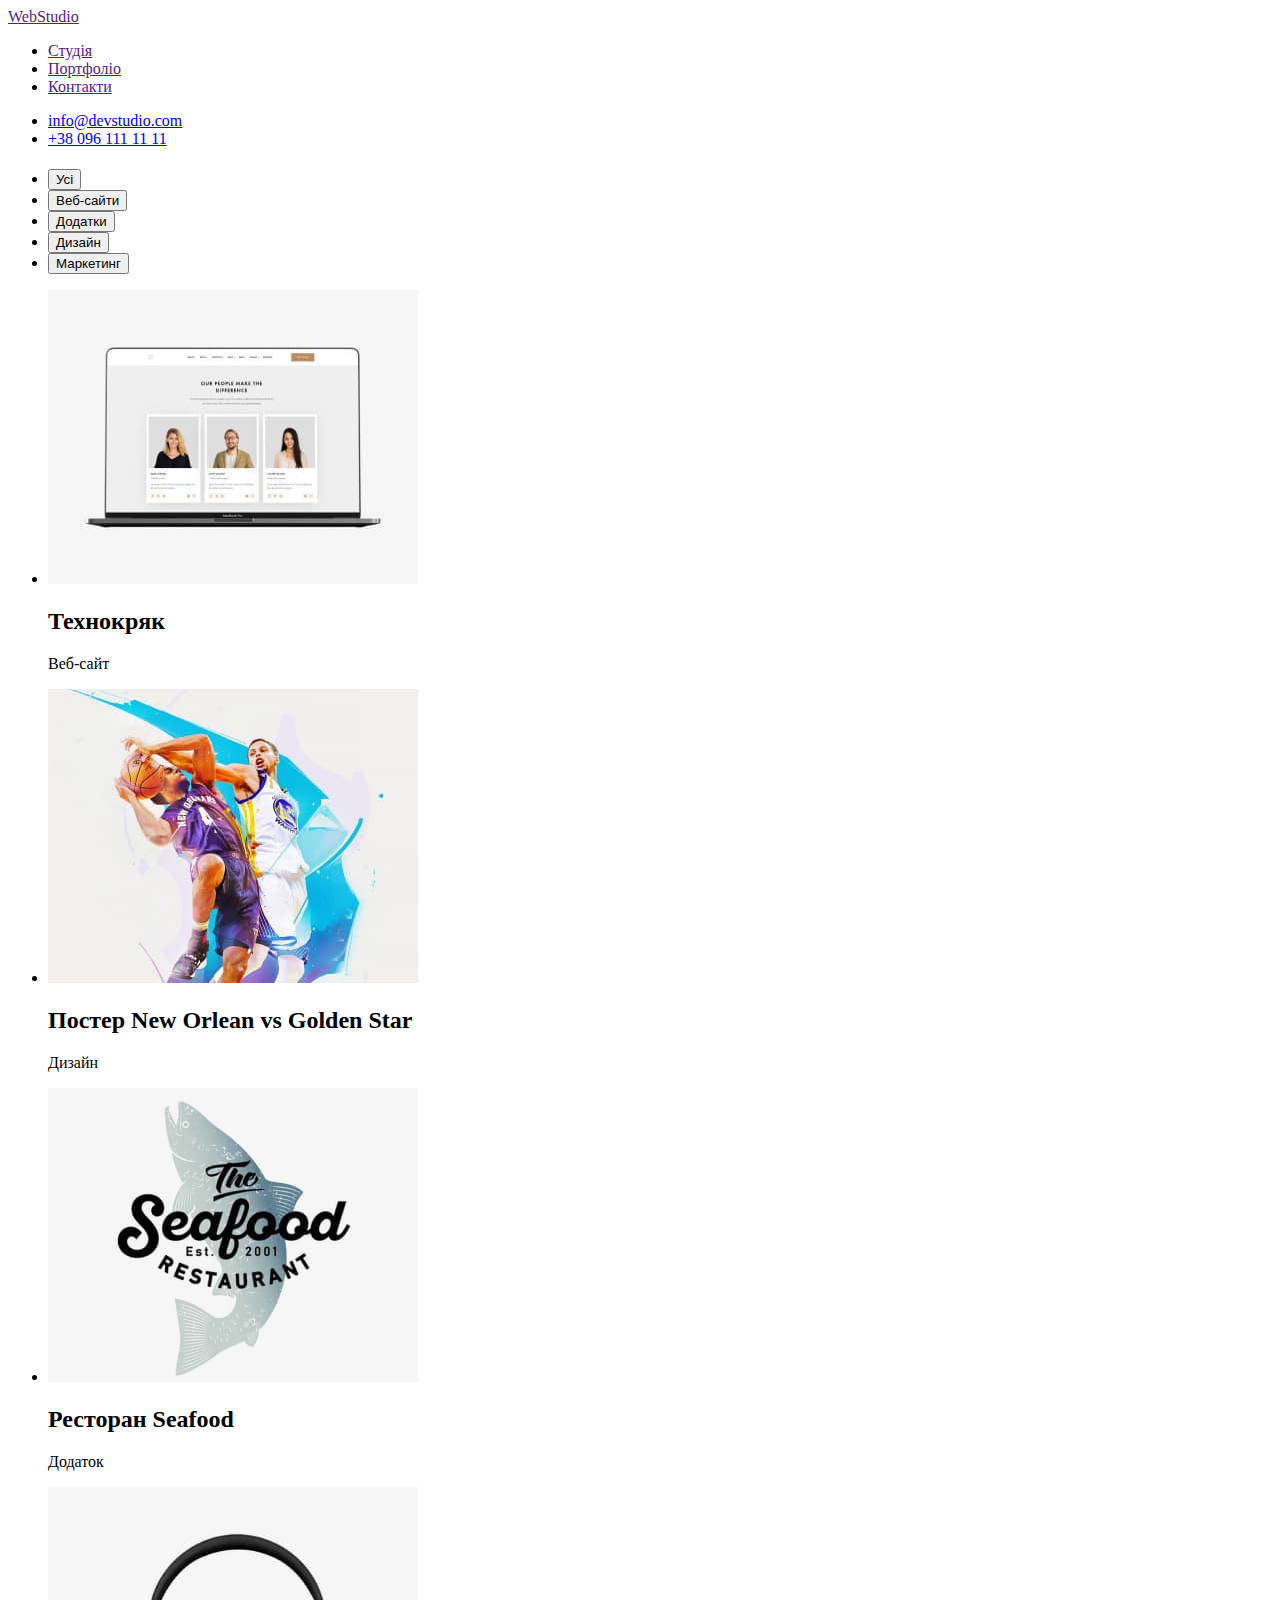
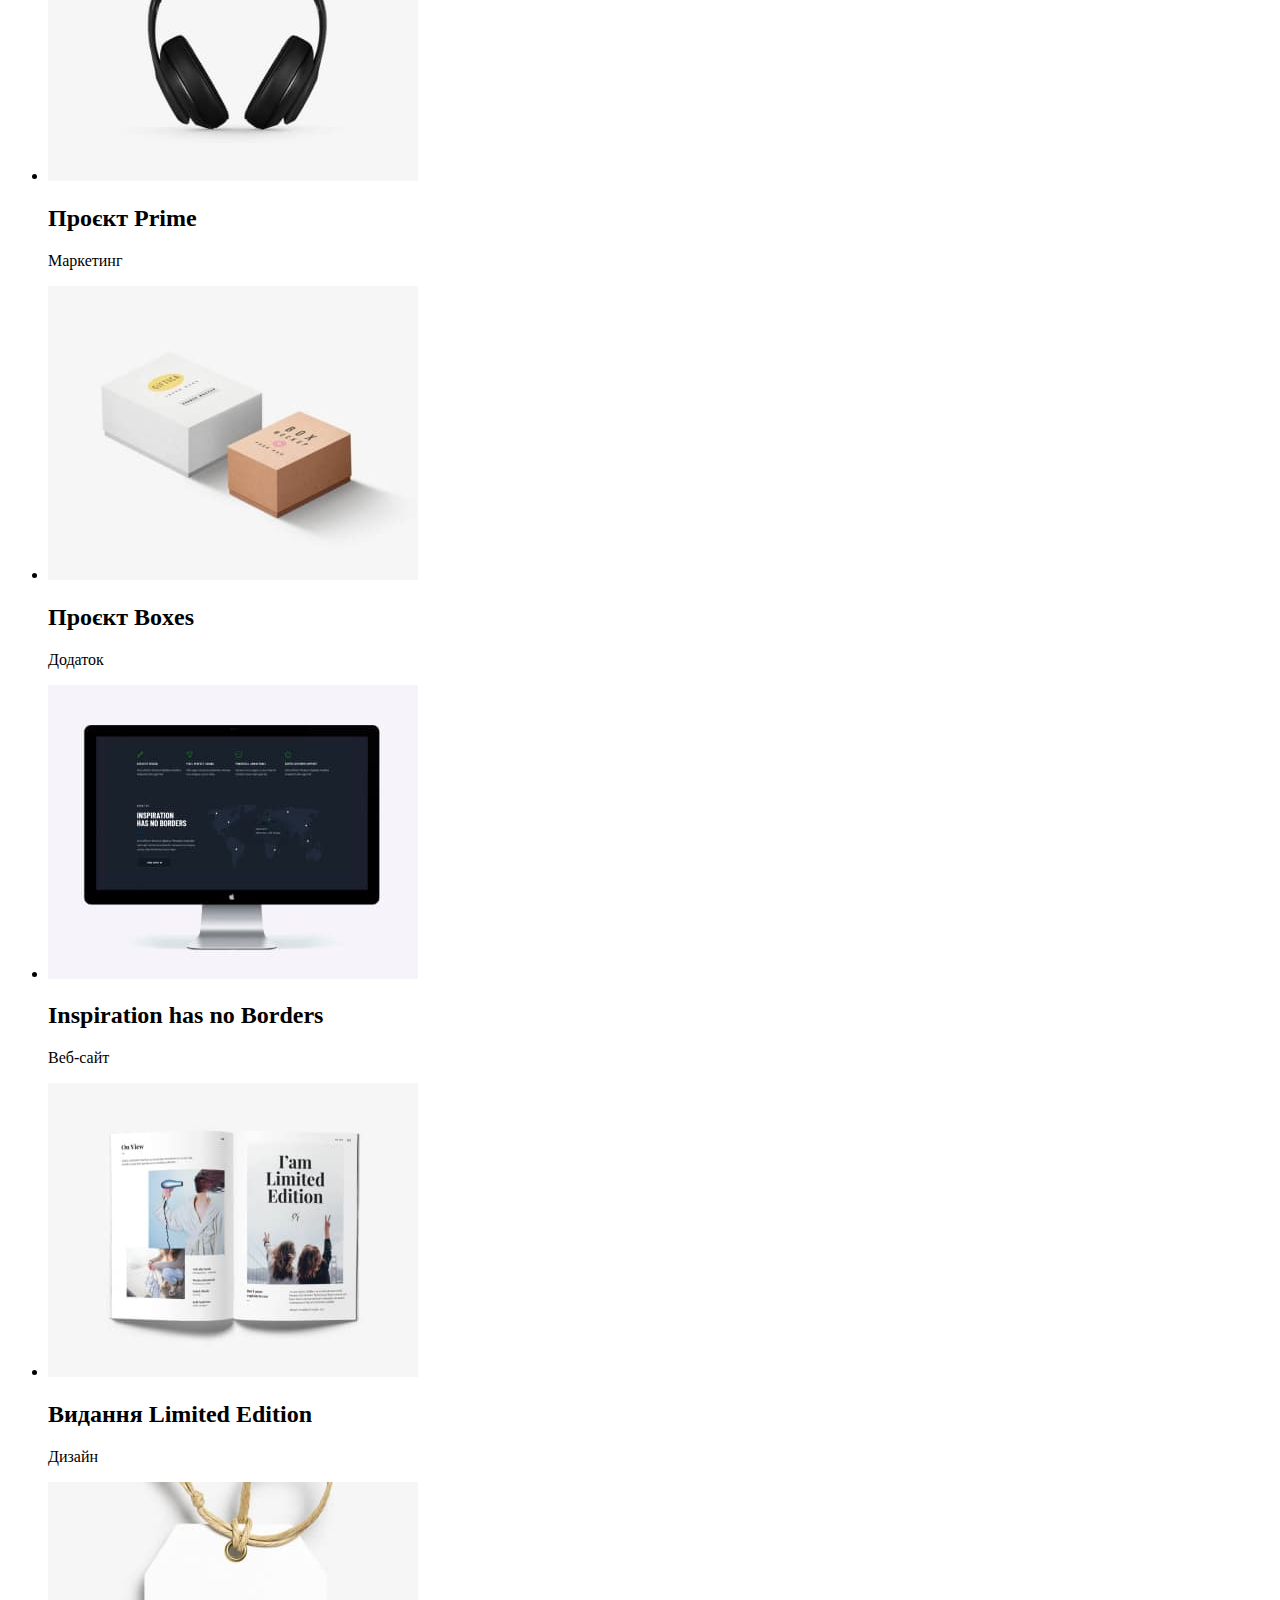
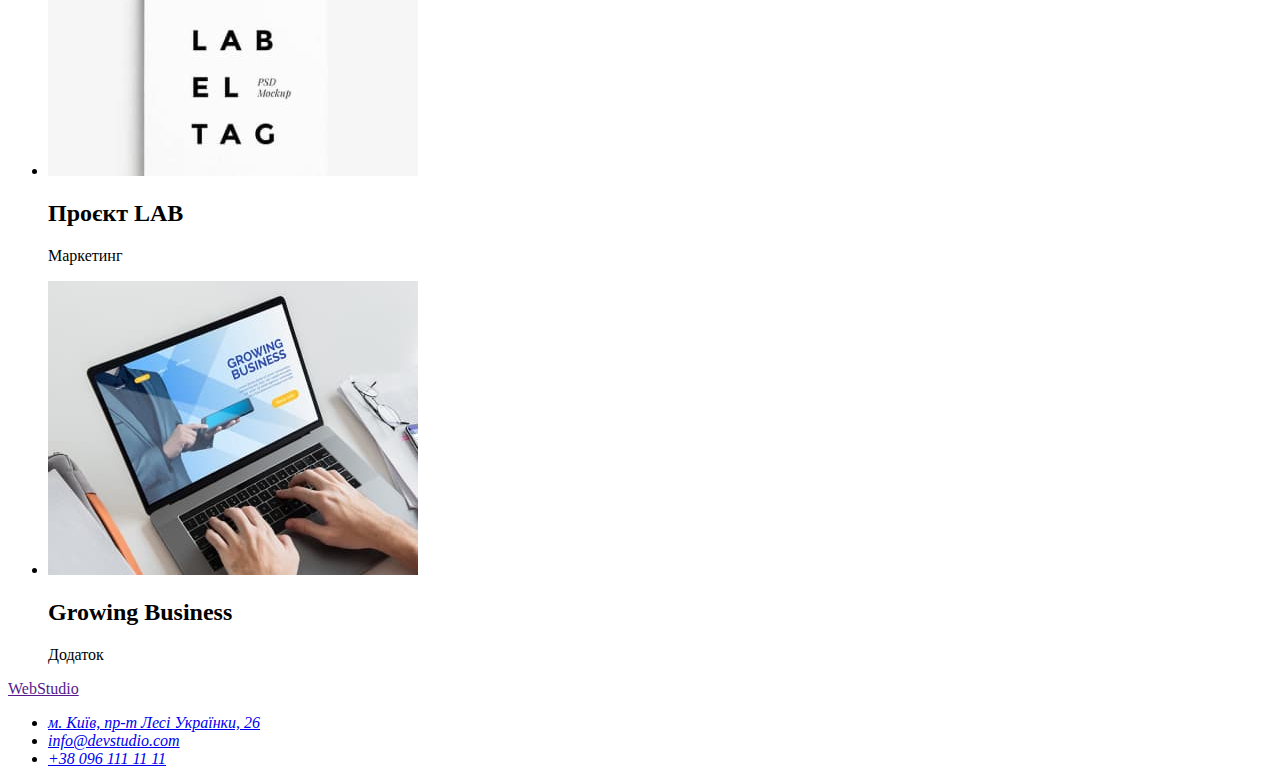
==== portfolio.html @ dbb1499a "Створює файли html, css та jpg" ====
<!DOCTYPE html>
<html lang="uk">
  <head>
    <meta charset="UTF-8" />
    <meta http-equiv="X-UA-Compatible" content="IE=edge" />
    <meta name="viewport" content="width=device-width, initial-scale=1.0" />
    <title>Портфоліо</title>
  </head>
  <body>
    <header>
      <a href="">WebStudio</a>
      <nav>
        <ul>
          <li><a href="">Студія</a></li>
          <li><a href="">Портфоліо</a></li>
          <li><a href="">Контакти</a></li>
        </ul>
      </nav>
      <ul>
        <li><a href="mailto:info@devstudio.com">info@devstudio.com</a></li>
        <li><a href="tel:+38096111111">+38 096 111 11 11</a></li>
      </ul>
    </header>
    <main>
      <section>
        <h1></h1>
        <ul>
          <li><button type="button">Усі</button></li>
          <li><button type="button">Веб-сайти</button></li>
          <li><button type="button">Додатки</button></li>
          <li><button type="button">Дизайн</button></li>
          <li><button type="button">Маркетинг</button></li>
        </ul>
        <ul>
          <li>
            <a
              ><img src="./images/img-8.jpg" alt="Екран ноутбука" width="370" height="294" />
              <h2>Технокряк</h2>
              <p>Веб-сайт</p></a
            >
          </li>
          <li>
            <a
              ><img src="./images/img-9.jpg" alt="Баскетболісти" width="370" height="294" />
              <h2>Постер <span lang="en">New Orlean vs Golden Star</span></h2>
              <p>Дизайн</p></a
            >
          </li>
          <li>
            <a
              ><img
                src="./images/img-10.jpg"
                alt="Логотип ресторану Сіфуд"
                width="370"
                height="294"
              />
              <h2>Ресторан <span lang="en">Seafood</span></h2>
              <p>Додаток</p></a
            >
          </li>
          <li>
            <a
              ><img src="./images/img-11.jpg" alt="Навушники" width="370" height="294" />
              <h2>Проєкт <span lang="en">Prime</span></h2>
              <p>Маркетинг</p></a
            >
          </li>
          <li>
            <a
              ><img src="./images/img-12.jpg" alt="Коробочки" width="370" height="294" />
              <h2>Проєкт <span lang="en">Boxes</span></h2>
              <p>Додаток</p></a
            >
          </li>
          <li>
            <a
              ><img src="./images/img-13.jpg" alt="Монітор" width="370" height="294" />
              <h2 lang="en">Inspiration has no Borders</h2>
              <p>Веб-сайт</p></a
            >
          </li>
          <li>
            <a
              ><img src="./images/img-14.jpg" alt="Журнал" width="370" height="294" />
              <h2>Видання <span lang="en">Limited Edition</span></h2>
              <p>Дизайн</p></a
            >
          </li>
          <li>
            <a
              ><img src="./images/img-15.jpg" alt="Ярлик" width="370" height="294" />
              <h2>Проєкт <span lang="en">LAB</span></h2>
              <p>Маркетинг</p></a
            >
          </li>
          <li>
            <a
              ><img src="./images/img-16.jpg" alt="Ноутбук" width="370" height="294" />
              <h2 lang="en">Growing Business</h2>
              <p>Додаток</p></a
            >
          </li>
        </ul>
      </section>
    </main>
    <footer>
      <a href="">WebStudio</a>
      <address>
        <ul>
          <li>
            <a
              href="https://goo.gl/maps/R8dx9tAfrHtU4k7H6"
              target="_blank"
              rel="noopener nofollow noreferrer"
              >м. Київ, пр-т Лесі Українки, 26</a
            >
          </li>
          <li><a href="info@devstudio.com">info@devstudio.com</a></li>
          <li><a href="+380961111111">+38 096 111 11 11</a></li>
        </ul>
      </address>
    </footer>
  </body>
</html>
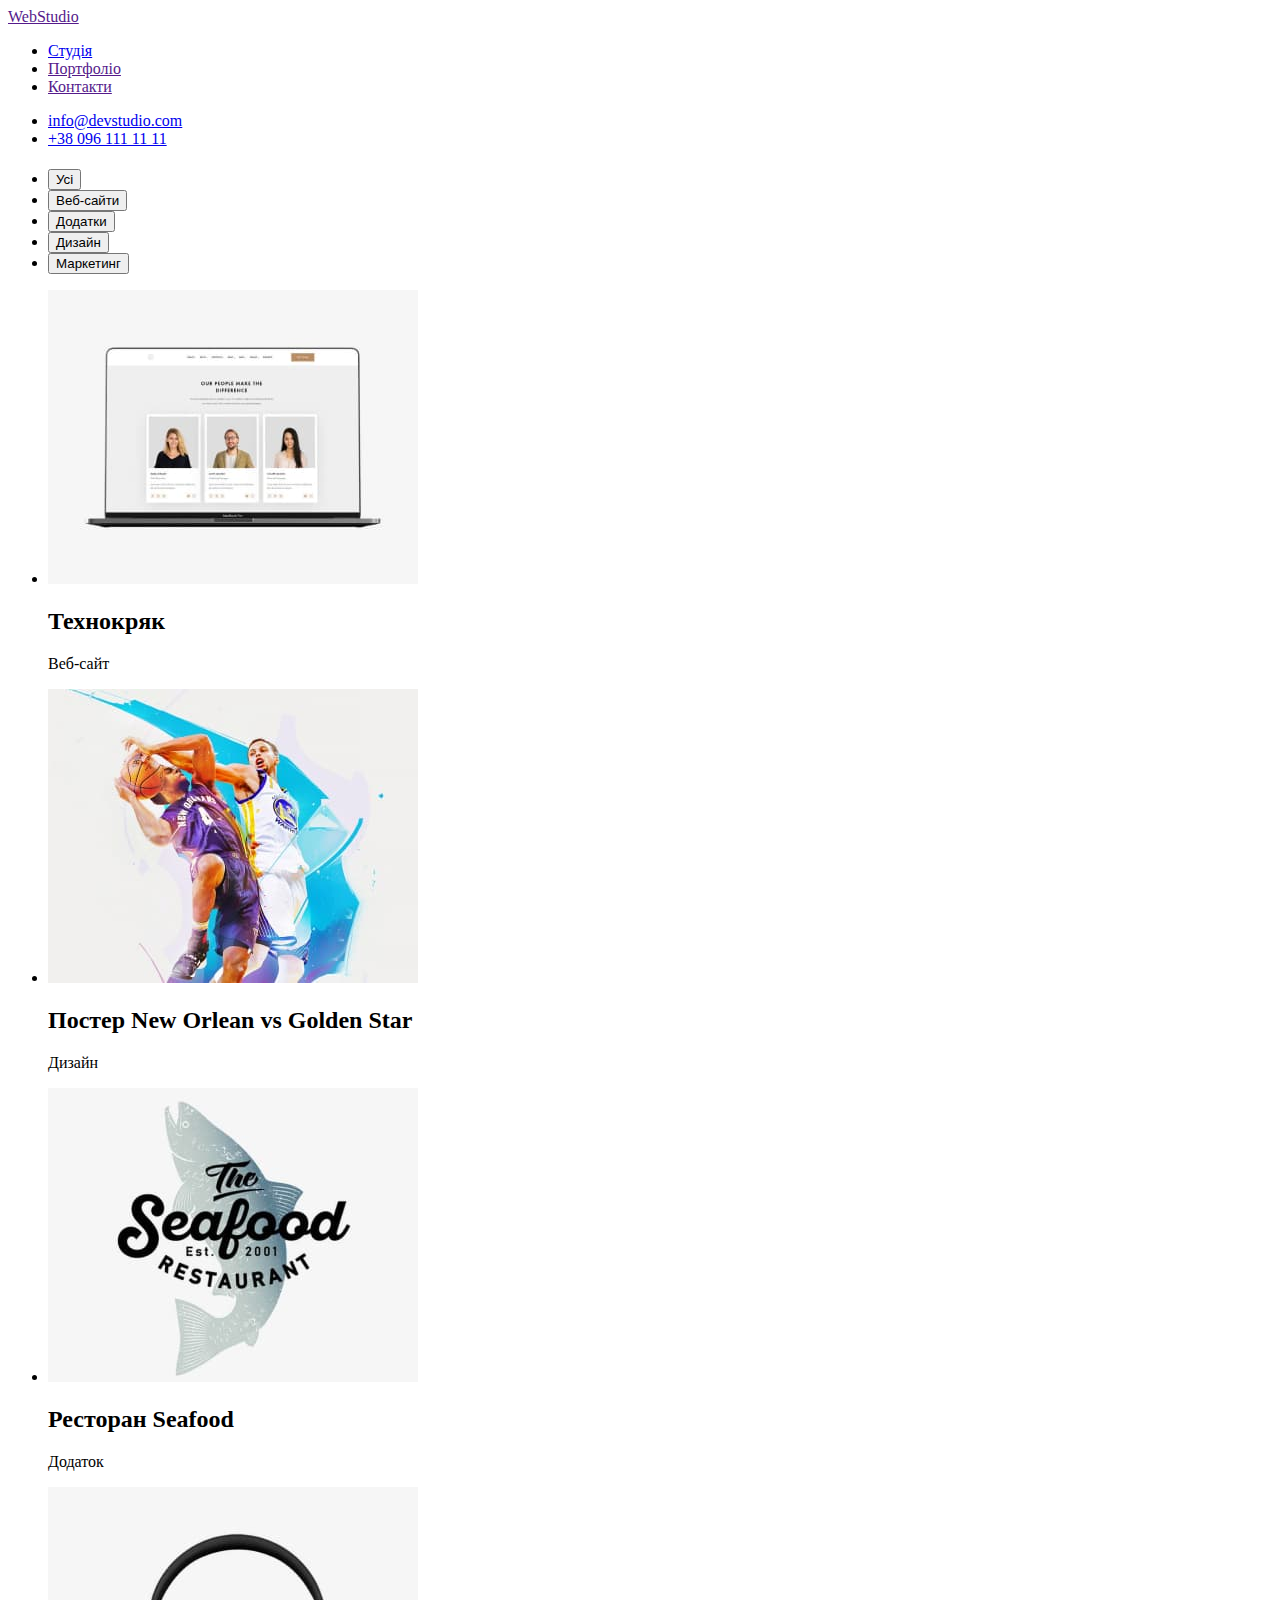
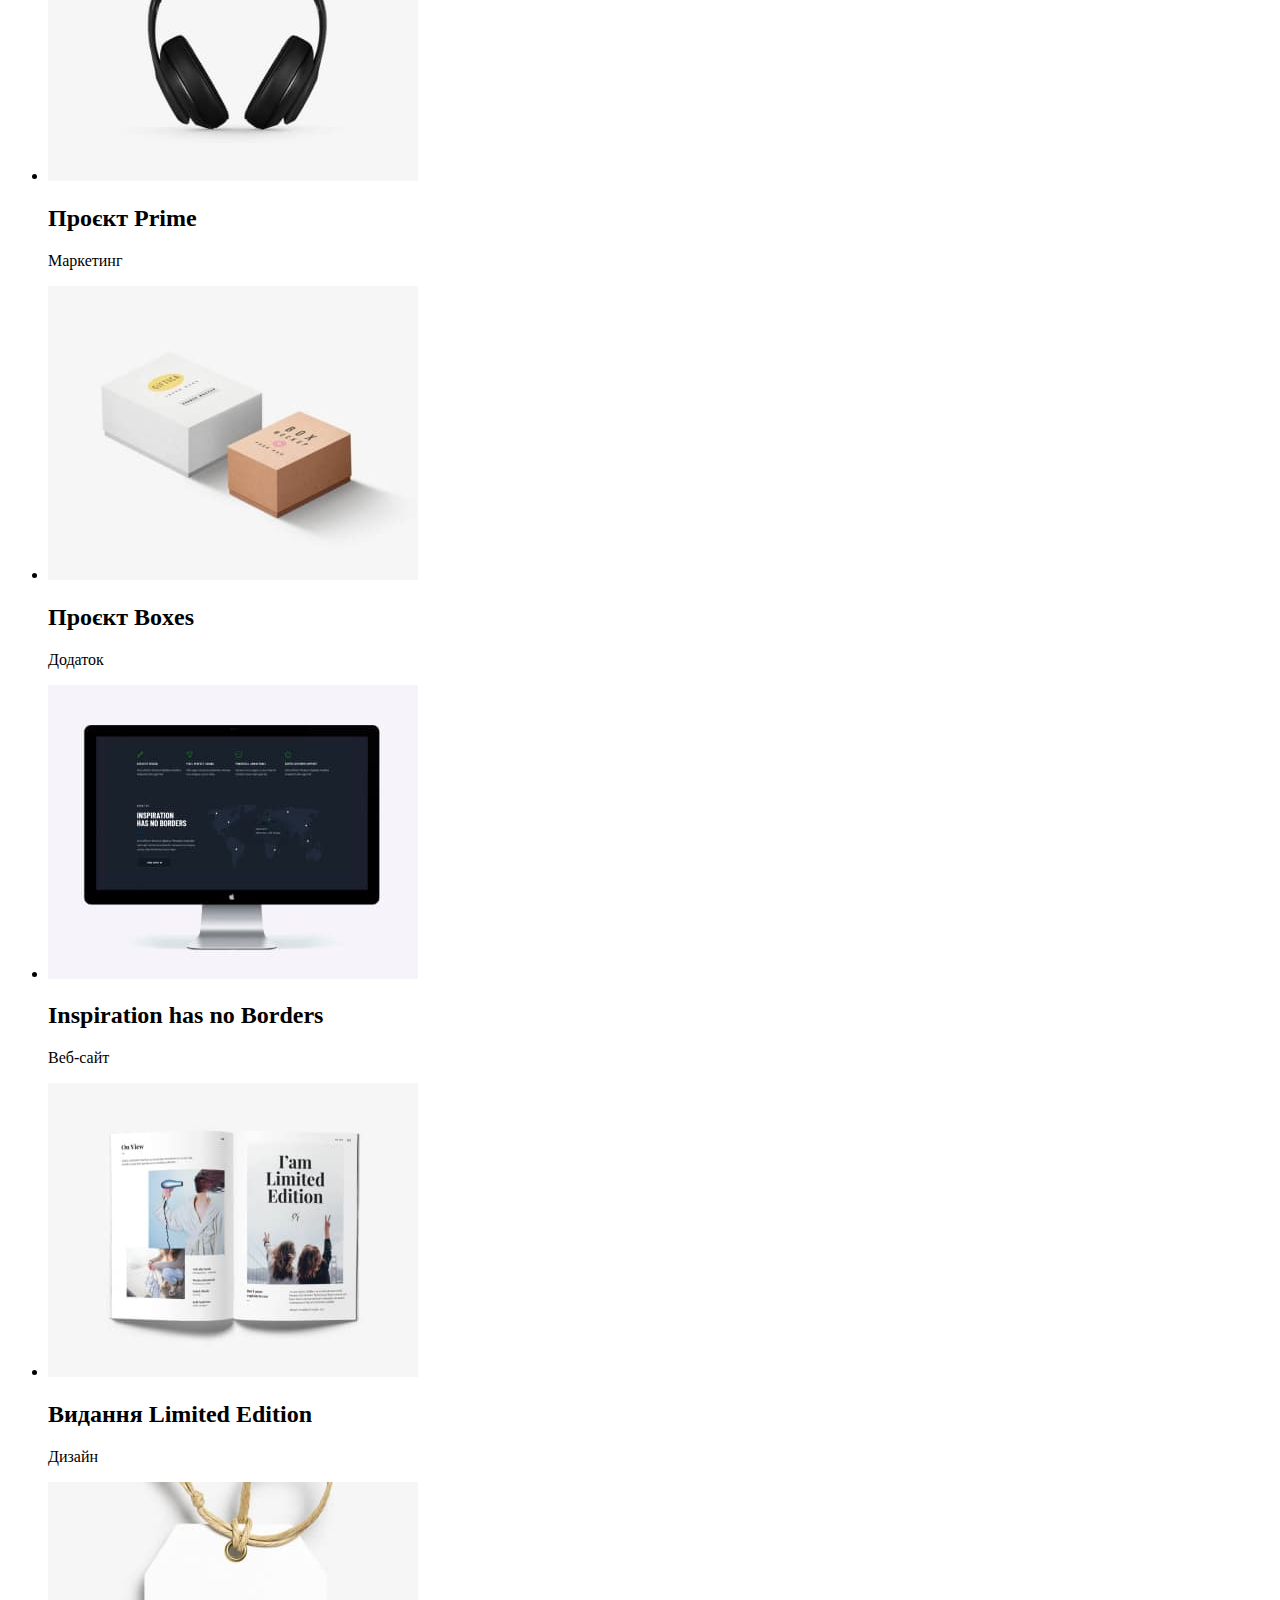
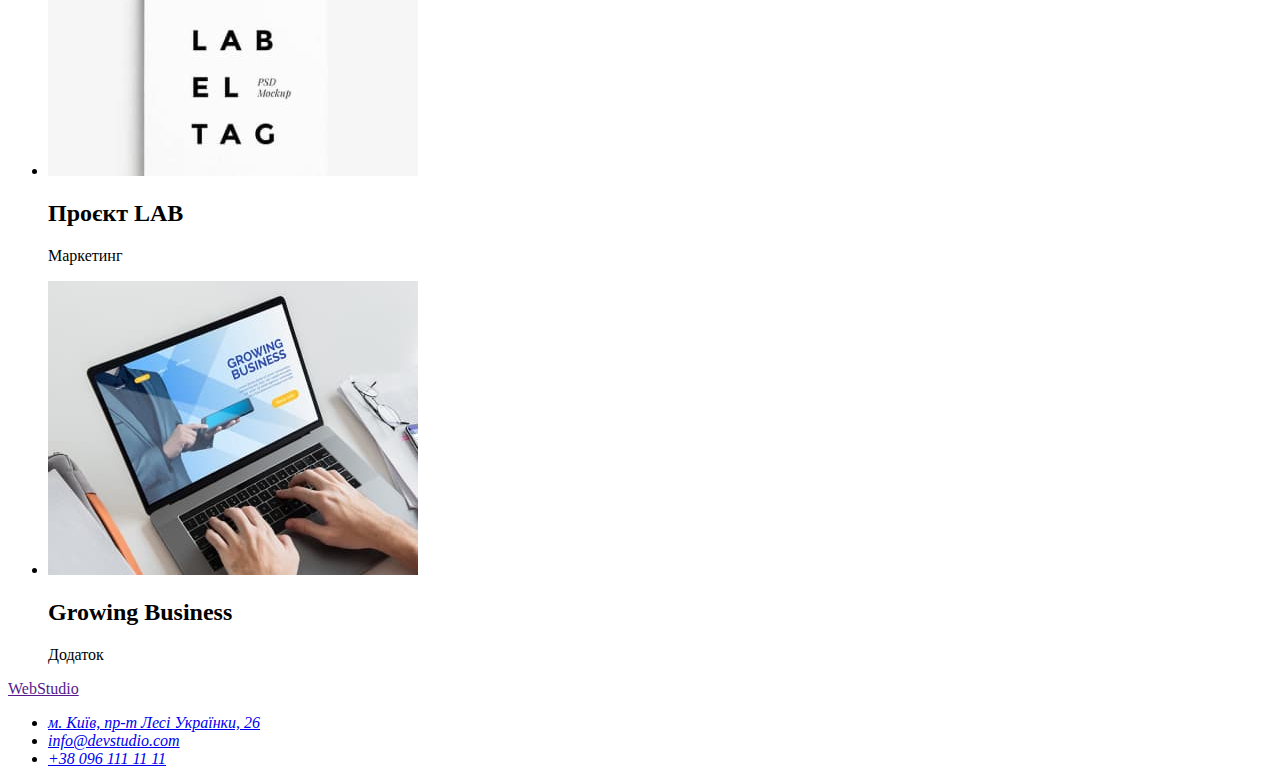
==== commit 84c58a67: "Допрацьовує файли html" ====
--- a/portfolio.html
+++ b/portfolio.html
@@ -5,13 +5,20 @@
     <meta http-equiv="X-UA-Compatible" content="IE=edge" />
     <meta name="viewport" content="width=device-width, initial-scale=1.0" />
     <title>Портфоліо</title>
+    <link rel="preconnect" href="https://fonts.googleapis.com" />
+    <link rel="preconnect" href="https://fonts.gstatic.com" crossorigin />
+    <link
+      href="https://fonts.googleapis.com/css2?family=Raleway:wght@700&family=Roboto:wght@400;500;700&display=swap"
+      rel="stylesheet"
+    />
+    <link rel="stylesheet" href="./css/styles.css" />
   </head>
   <body>
     <header>
       <a href="">WebStudio</a>
       <nav>
         <ul>
-          <li><a href="">Студія</a></li>
+          <li><a href="./index.html">Студія</a></li>
           <li><a href="">Портфоліо</a></li>
           <li><a href="">Контакти</a></li>
         </ul>
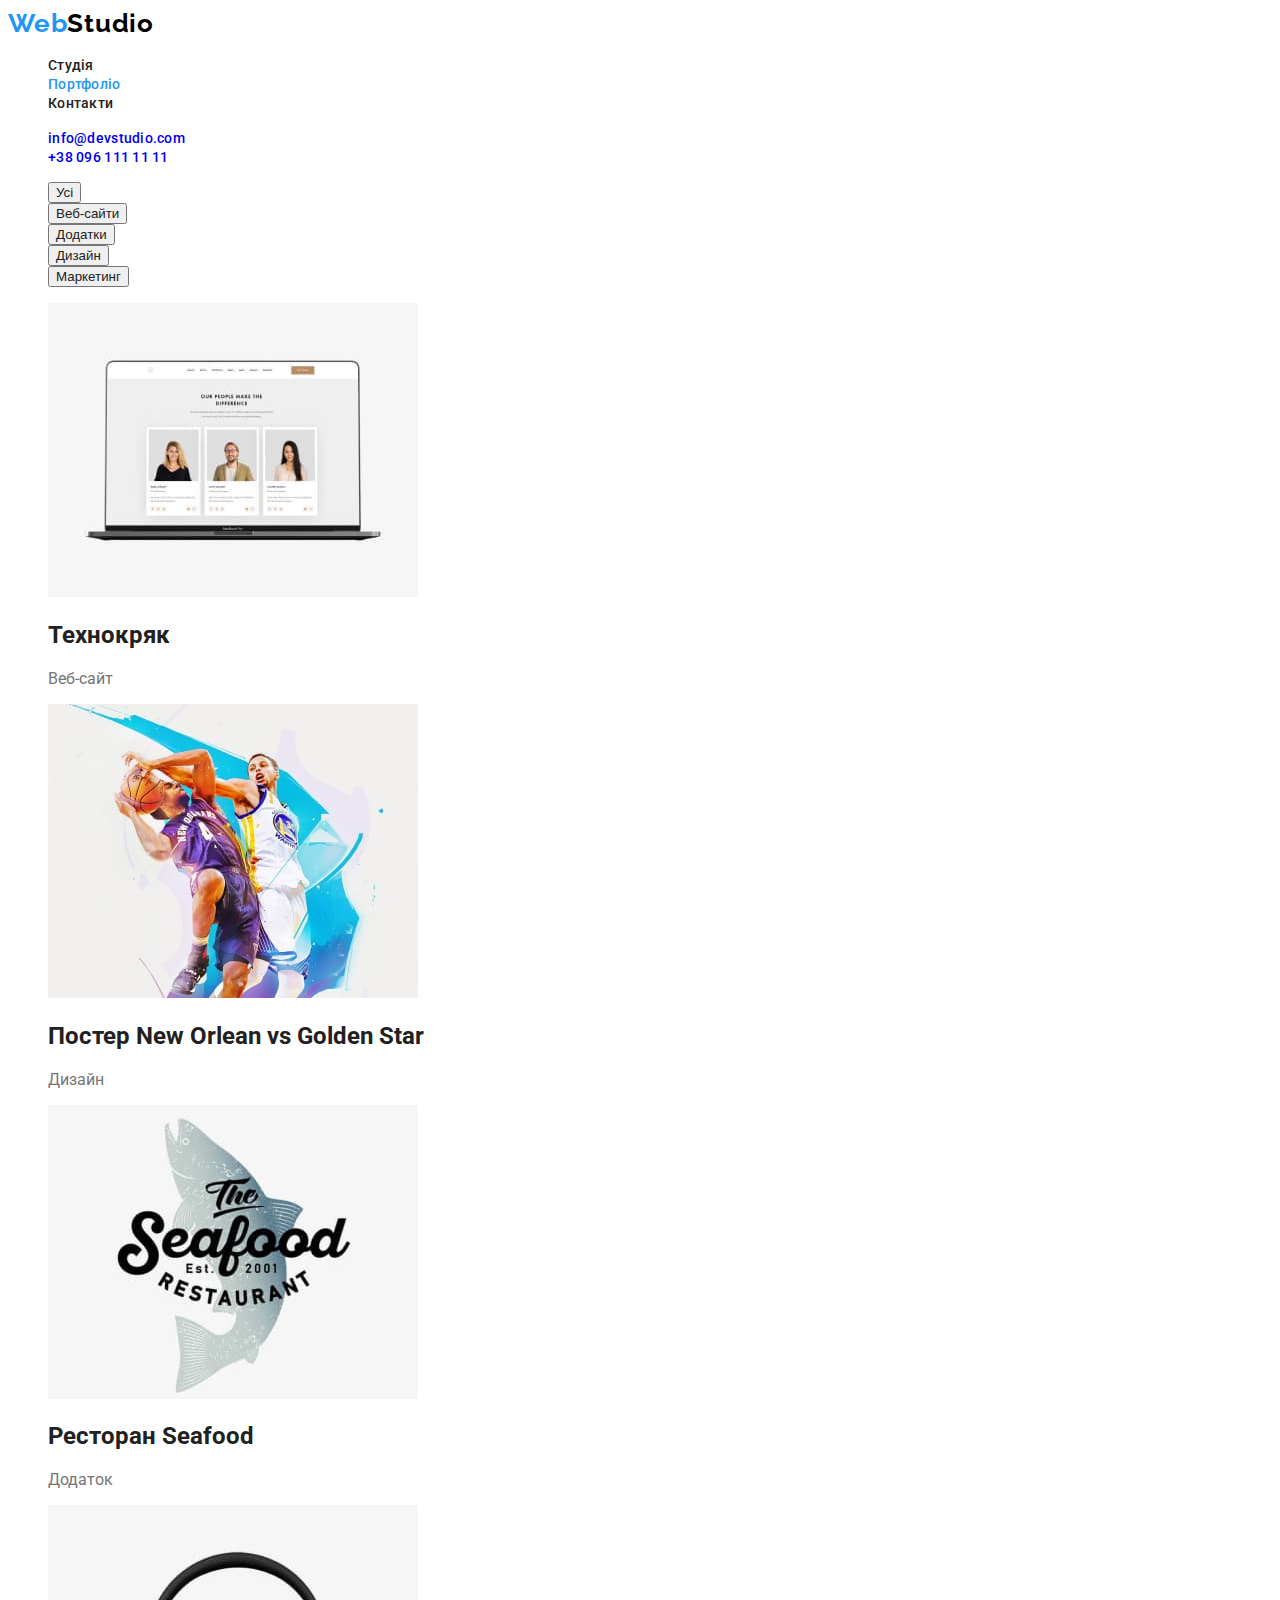
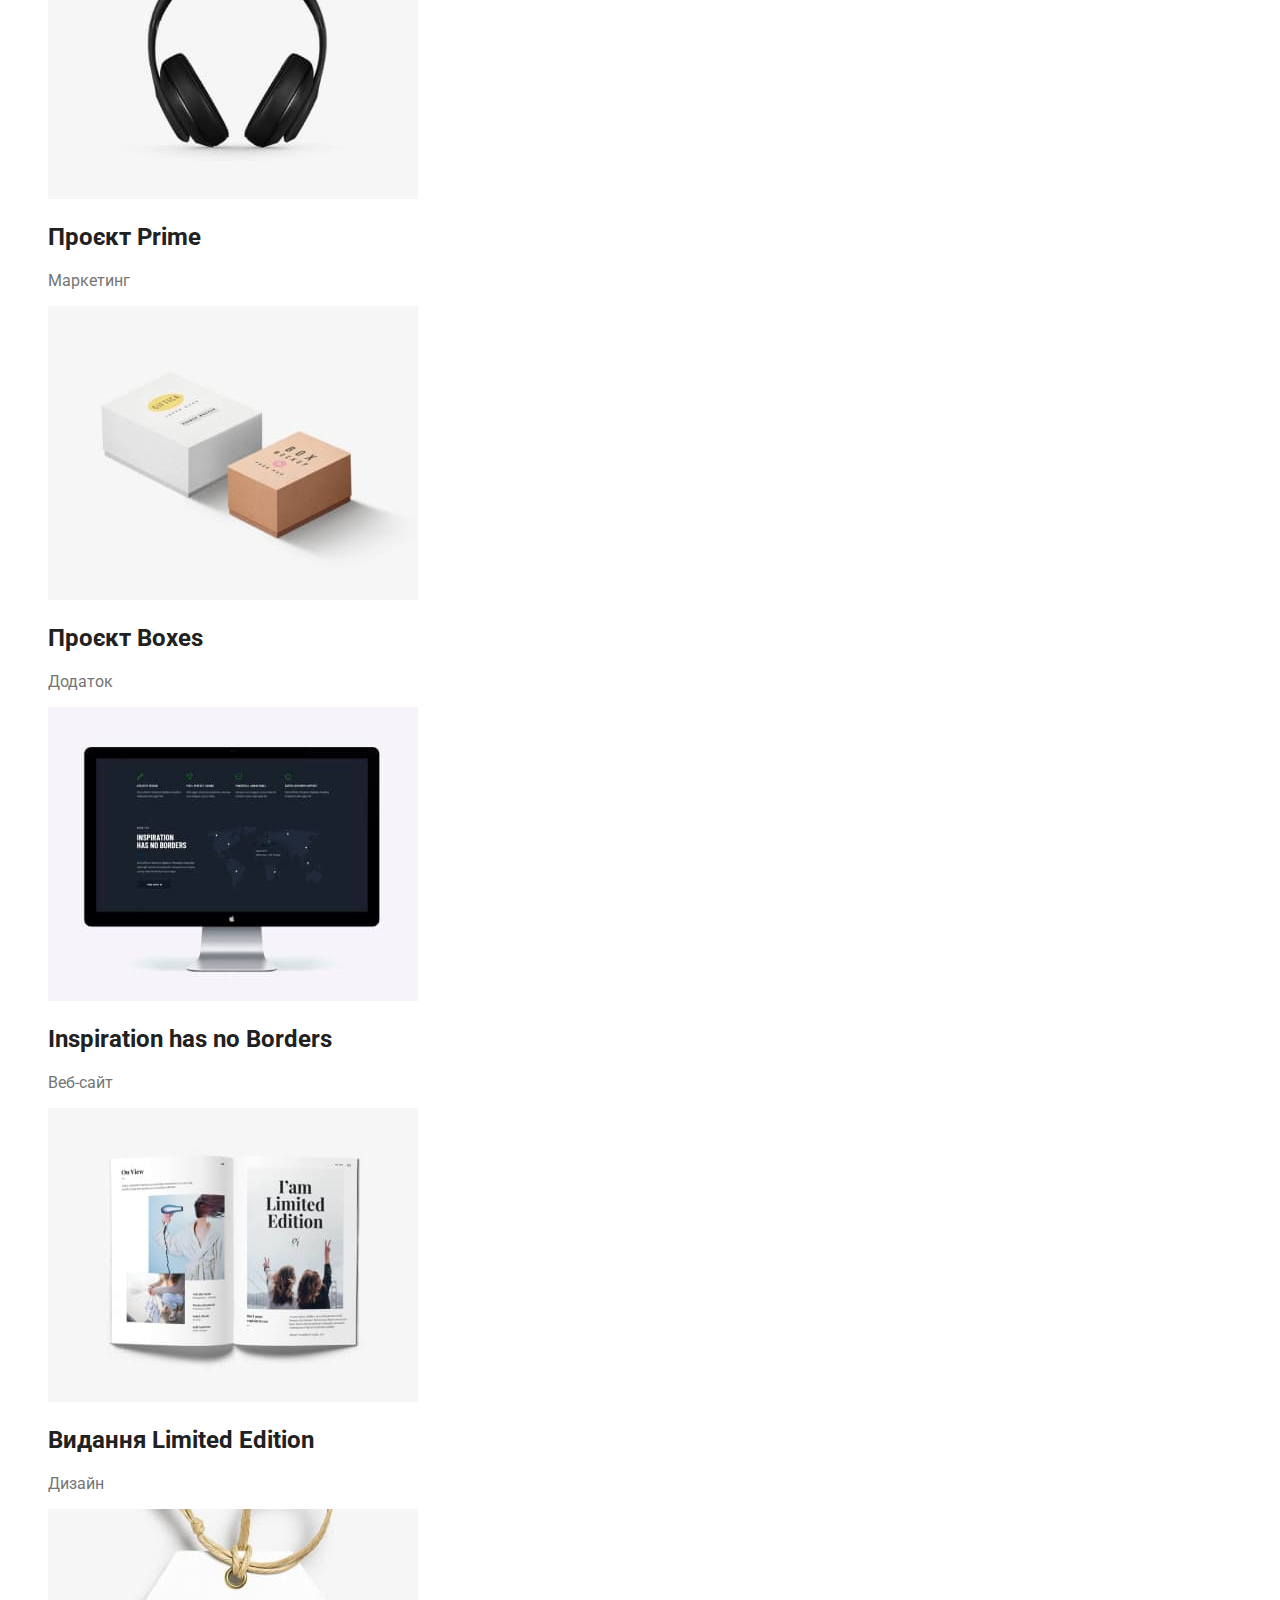
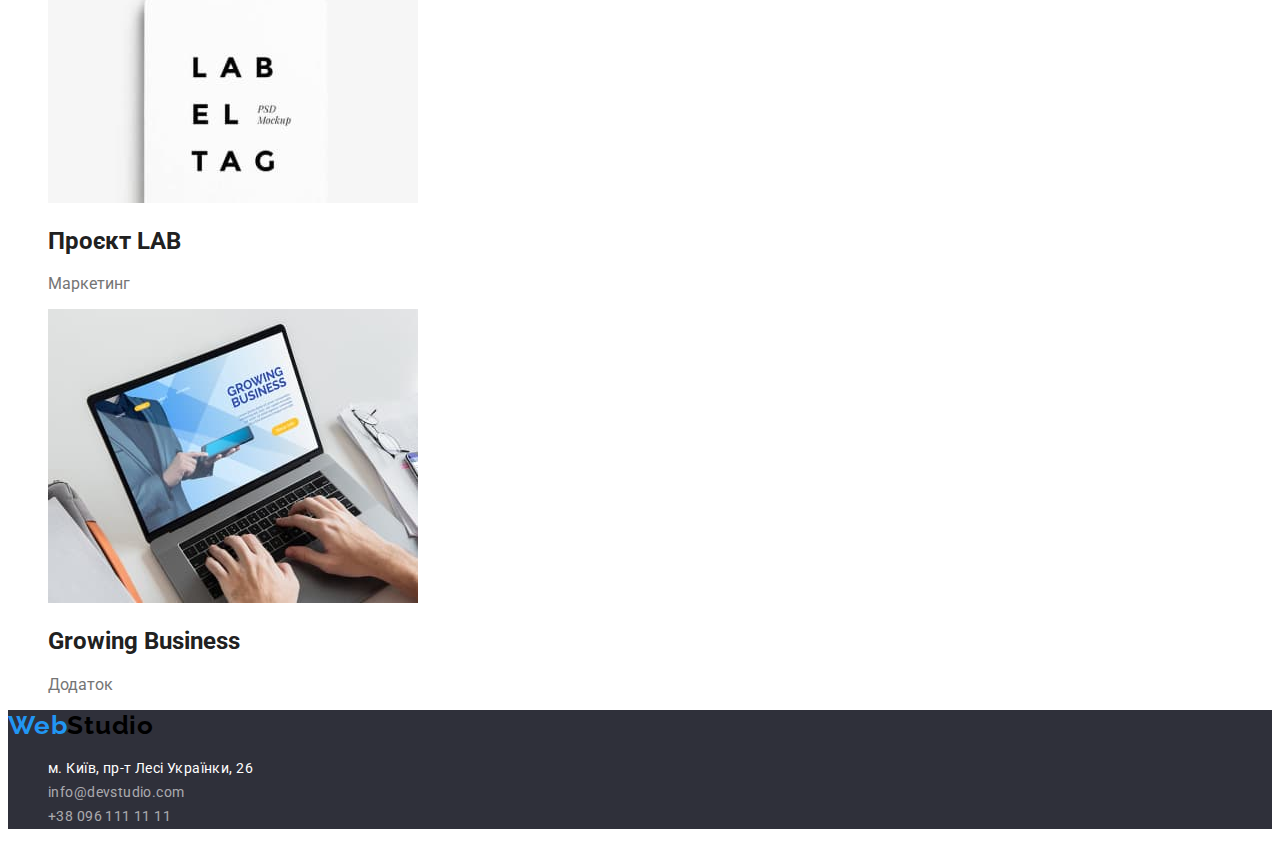
==== commit 77f51150: "Завершує оформлення тексту та кольорів" ====
--- a/portfolio.html
+++ b/portfolio.html
@@ -15,42 +15,42 @@
   </head>
   <body>
     <header>
-      <a href="">WebStudio</a>
+      <a href="" class="logo-link"><span class="accent-logo-link">Web</span>Studio</a>
       <nav>
-        <ul>
-          <li><a href="./index.html">Студія</a></li>
-          <li><a href="">Портфоліо</a></li>
-          <li><a href="">Контакти</a></li>
+        <ul class="list">
+          <li><a href="./index.html" class="nav-link">Студія</a></li>
+          <li><a href="" class="nav-link current">Портфоліо</a></li>
+          <li><a href="" class="nav-link">Контакти</a></li>
         </ul>
       </nav>
-      <ul>
-        <li><a href="mailto:info@devstudio.com">info@devstudio.com</a></li>
-        <li><a href="tel:+38096111111">+38 096 111 11 11</a></li>
+      <ul class="list hd-contacts">
+        <li><a href="mailto:info@devstudio.com" class="hd-contact">info@devstudio.com</a></li>
+        <li><a href="tel:+38096111111" class="hd-contact">+38 096 111 11 11</a></li>
       </ul>
     </header>
     <main>
       <section>
-        <h1></h1>
-        <ul>
-          <li><button type="button">Усі</button></li>
-          <li><button type="button">Веб-сайти</button></li>
-          <li><button type="button">Додатки</button></li>
-          <li><button type="button">Дизайн</button></li>
-          <li><button type="button">Маркетинг</button></li>
+        <h1 class="works-title">Наші роботи</h1>
+        <ul class="list">
+          <li><button type="button" class="btn-menu">Усі</button></li>
+          <li><button type="button" class="btn-menu">Веб-сайти</button></li>
+          <li><button type="button" class="btn-menu">Додатки</button></li>
+          <li><button type="button" class="btn-menu">Дизайн</button></li>
+          <li><button type="button" class="btn-menu">Маркетинг</button></li>
         </ul>
-        <ul>
+        <ul class="list">
           <li>
             <a
               ><img src="./images/img-8.jpg" alt="Екран ноутбука" width="370" height="294" />
               <h2>Технокряк</h2>
-              <p>Веб-сайт</p></a
+              <p class="desk">Веб-сайт</p></a
             >
           </li>
           <li>
             <a
               ><img src="./images/img-9.jpg" alt="Баскетболісти" width="370" height="294" />
               <h2>Постер <span lang="en">New Orlean vs Golden Star</span></h2>
-              <p>Дизайн</p></a
+              <p class="desk">Дизайн</p></a
             >
           </li>
           <li>
@@ -62,68 +62,69 @@
                 height="294"
               />
               <h2>Ресторан <span lang="en">Seafood</span></h2>
-              <p>Додаток</p></a
+              <p class="desk">Додаток</p></a
             >
           </li>
           <li>
             <a
               ><img src="./images/img-11.jpg" alt="Навушники" width="370" height="294" />
               <h2>Проєкт <span lang="en">Prime</span></h2>
-              <p>Маркетинг</p></a
+              <p class="desk">Маркетинг</p></a
             >
           </li>
           <li>
             <a
               ><img src="./images/img-12.jpg" alt="Коробочки" width="370" height="294" />
               <h2>Проєкт <span lang="en">Boxes</span></h2>
-              <p>Додаток</p></a
+              <p class="desk">Додаток</p></a
             >
           </li>
           <li>
             <a
               ><img src="./images/img-13.jpg" alt="Монітор" width="370" height="294" />
               <h2 lang="en">Inspiration has no Borders</h2>
-              <p>Веб-сайт</p></a
+              <p class="desk">Веб-сайт</p></a
             >
           </li>
           <li>
             <a
               ><img src="./images/img-14.jpg" alt="Журнал" width="370" height="294" />
               <h2>Видання <span lang="en">Limited Edition</span></h2>
-              <p>Дизайн</p></a
+              <p class="desk">Дизайн</p></a
             >
           </li>
           <li>
             <a
               ><img src="./images/img-15.jpg" alt="Ярлик" width="370" height="294" />
               <h2>Проєкт <span lang="en">LAB</span></h2>
-              <p>Маркетинг</p></a
+              <p class="desk">Маркетинг</p></a
             >
           </li>
           <li>
             <a
               ><img src="./images/img-16.jpg" alt="Ноутбук" width="370" height="294" />
               <h2 lang="en">Growing Business</h2>
-              <p>Додаток</p></a
+              <p class="desk">Додаток</p></a
             >
           </li>
         </ul>
       </section>
     </main>
-    <footer>
-      <a href="">WebStudio</a>
-      <address>
-        <ul>
+    <footer class="footer">
+      <a href="" class="logo-link"><span class="accent-logo-link">Web</span>Studio</a>
+      <address class="address-list">
+        <ul class="list">
           <li>
             <a
               href="https://goo.gl/maps/R8dx9tAfrHtU4k7H6"
               target="_blank"
               rel="noopener nofollow noreferrer"
+              class="physical-address"
               >м. Київ, пр-т Лесі Українки, 26</a
             >
           </li>
-          <li><a href="info@devstudio.com">info@devstudio.com</a></li>
-          <li><a href="+380961111111">+38 096 111 11 11</a></li>
+          <li><a href="info@devstudio.com" class="ft-address">info@devstudio.com</a></li>
+          <li><a href="+380961111111" class="ft-address">+38 096 111 11 11</a></li>
         </ul>
       </address>
     </footer>
--- a/css/styles.css
+++ b/css/styles.css
@@ -0,0 +1,165 @@
+:root {
+  --logo-color: #000000;
+  --accent-logo-color: #2196f3;
+  --hd-color: #ffffff;
+  --ft-color: #2f303a;
+  --primary-bg-color: #f5f5f5;
+  --second-bg-color: #f5f4fa;
+  --primary-text-color: #212121;
+  --second-text-color: #757575;
+  --tertiary-text-color: rgba(255, 255, 255, 0.6);
+}
+
+/* -------Utility Classes--------- */
+
+body {
+  color: var(--primary-text-color);
+  font-family: 'Roboto', 'arial', 'helvetica', sans-serif;
+}
+
+.list {
+  list-style: none;
+}
+
+.logo-link,
+.nav-link,
+.hd-contact,
+.physical-address,
+.ft-address {
+  text-decoration: none;
+}
+
+.logo-link,
+.accent-logo-link {
+  font-family: 'Raleway', sans-serif;
+  font-weight: 700;
+  font-size: 26px;
+  line-height: 1.19;
+
+  letter-spacing: 0.03em;
+}
+
+.logo-link {
+  color: var(--logo-color);
+}
+
+.accent-logo-link {
+  color: var(--accent-logo-color);
+}
+
+.hd-contacts,
+.desk {
+  color: var(--second-text-color);
+}
+
+/* -------Header------------ */
+.nav-link,
+.hd-contact {
+  font-weight: 500;
+  font-size: 14px;
+  line-height: 1.14;
+  letter-spacing: 0.02em;
+}
+
+.nav-link {
+  color: var(--primary-text-color);
+}
+
+.nav-link:hover,
+.nav-link:focus,
+.hd-contact:hover,
+.hd-contact:focus,
+.nav-link.current {
+  color: var(--accent-logo-color);
+}
+
+/* ---------Main Студія-------- */
+.hero {
+  color: var(--hd-color);
+  background-color: var(--ft-color);
+}
+
+.hero-title {
+  font-weight: 900;
+  font-size: 44px;
+  line-height: 1.36;
+
+  text-align: center;
+  letter-spacing: 0.06em;
+  text-transform: uppercase;
+}
+
+.btn {
+  color: inherit;
+  background-color: var(--accent-logo-color);
+  font-family: inherit;
+
+  font-weight: 700;
+  font-size: 16px;
+  line-height: 1.88;
+
+  text-align: center;
+  letter-spacing: 0.06em;
+  cursor: pointer;
+}
+
+/* ---------Main Портфоліо---------- */
+
+.works-title {
+  position: absolute;
+  width: 1px;
+  height: 1px;
+  margin: -1px;
+  border: 0;
+  padding: 0;
+
+  white-space: nowrap;
+  clip-path: inset(100%);
+  clip: rect(0 0 0 0);
+  overflow: hidden;
+}
+
+.btn-menu {
+  color: var(--primary-text-color);
+  background-color: (--second-bg-color);
+  cursor: pointer;
+}
+
+.btn-menu:hover,
+.btn-menu:focus {
+  color: var(--hd-color);
+  background-color: var(--accent-logo-color);
+}
+
+/* ------Footer---------- */
+.footer {
+  background-color: var(--ft-color);
+}
+
+.address-list {
+  font-style: inherit;
+}
+
+.physical-address,
+.ft-address {
+  font-weight: 400;
+  font-size: 14px;
+  line-height: 1.71;
+
+  letter-spacing: 0.03em;
+}
+
+.physical-address {
+  color: var(--hd-color);
+}
+
+.ft-address {
+  color: var(--tertiary-text-color);
+}
+
+.physical-address:hover,
+.ft-address:hover,
+.physical-address:focus,
+.ft-address:focus {
+  color: var(--accent-logo-color);
+}
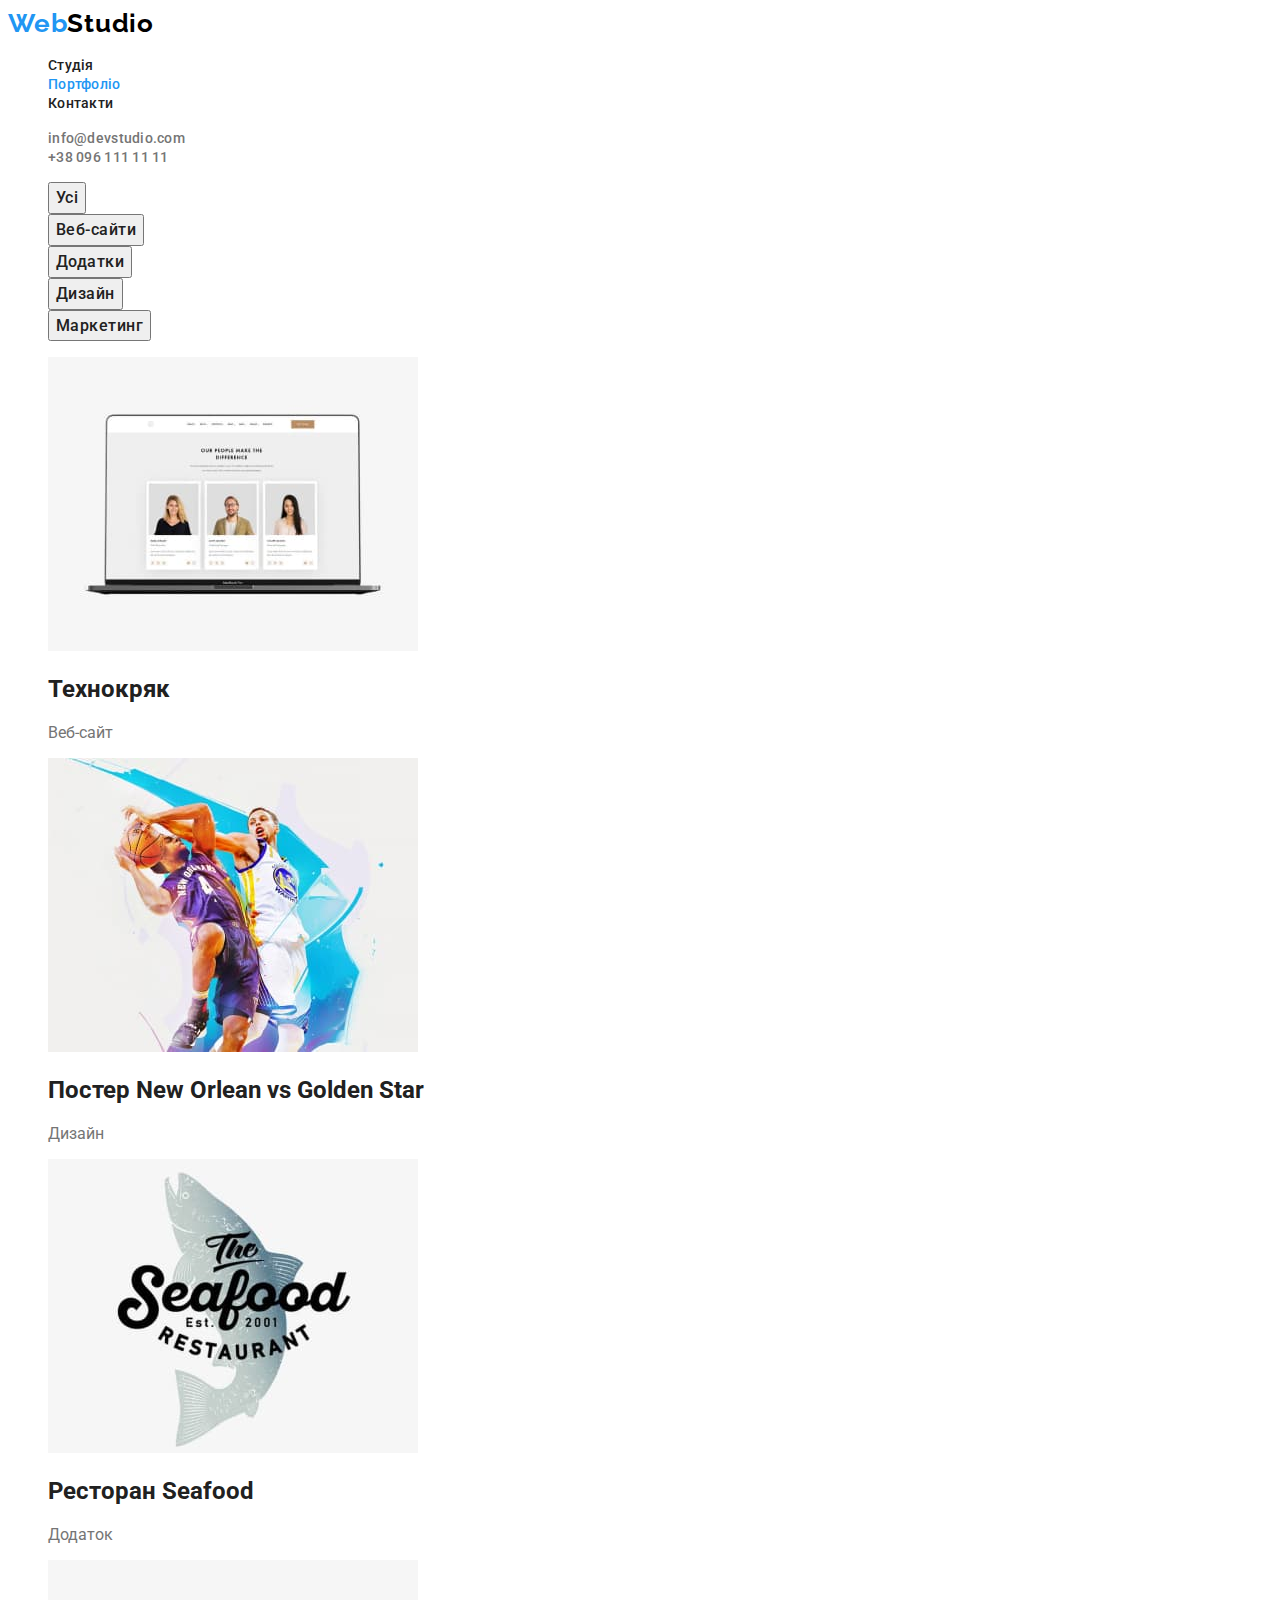
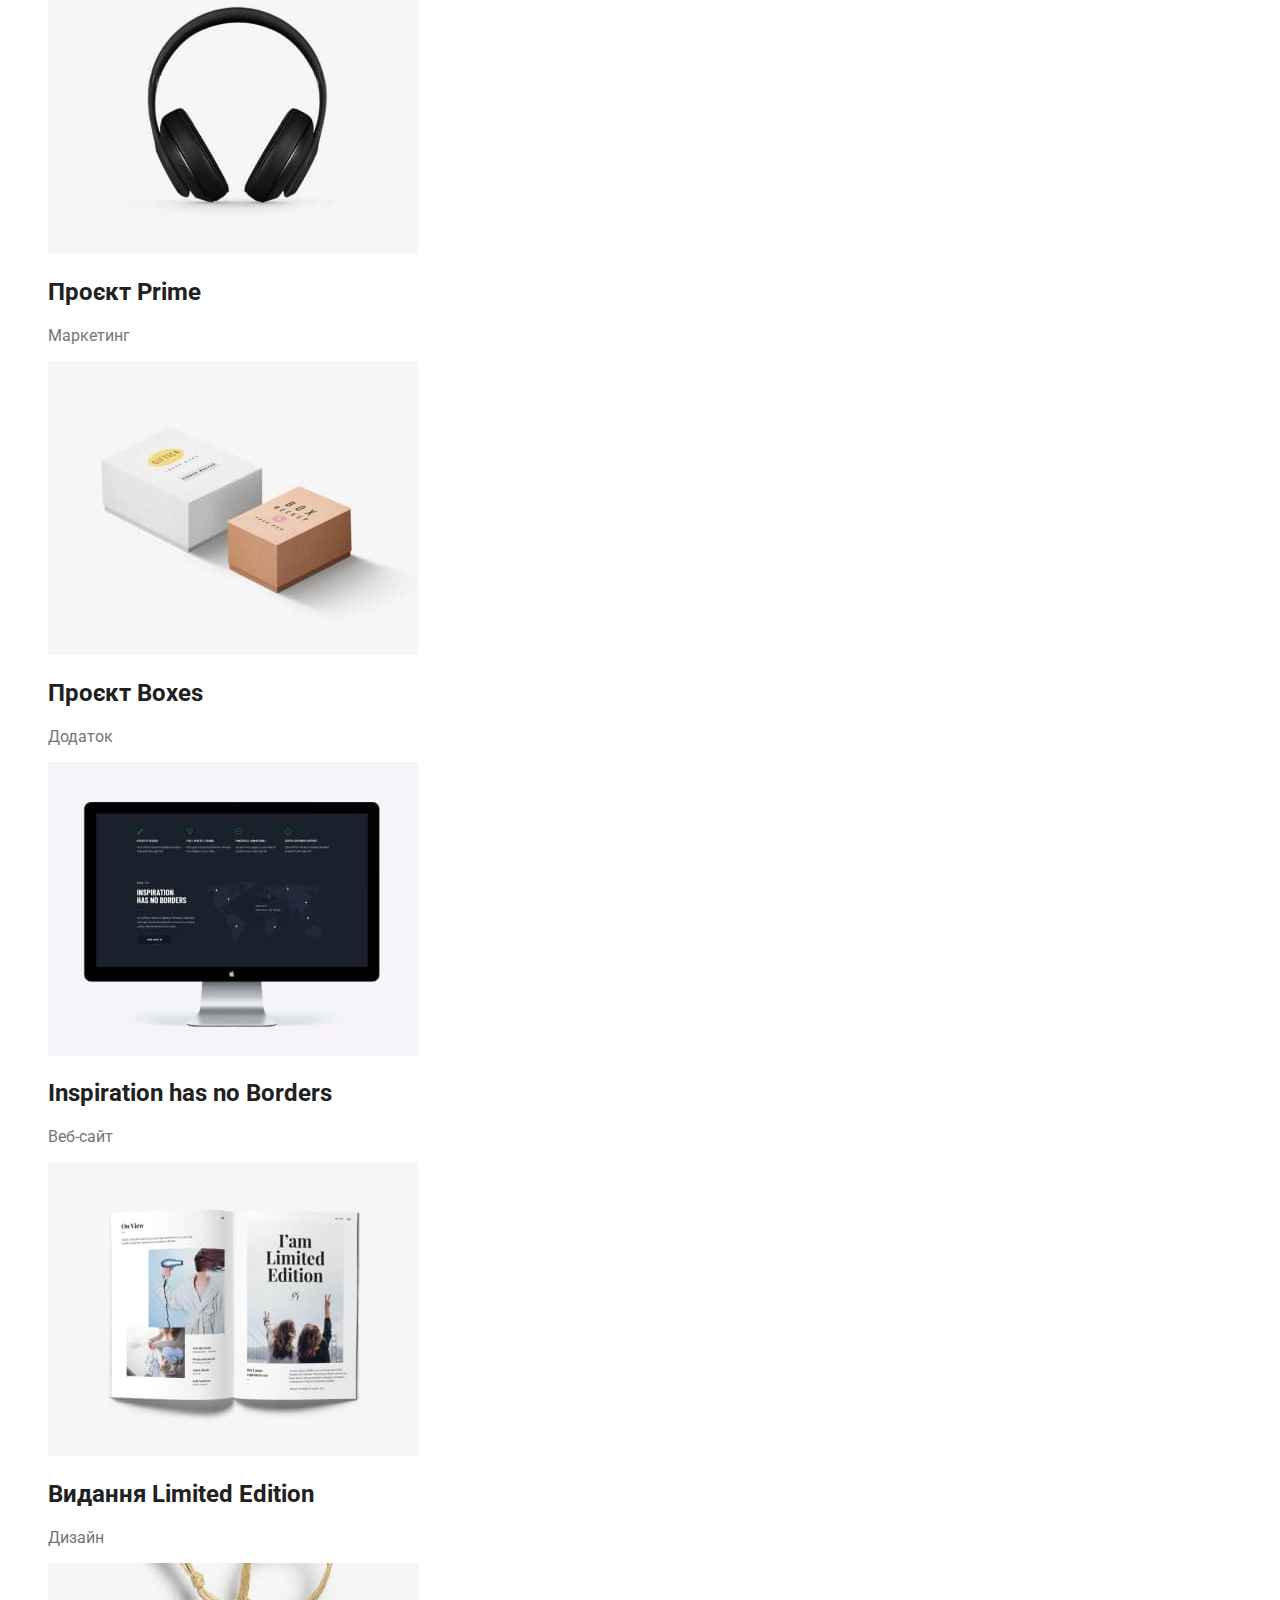
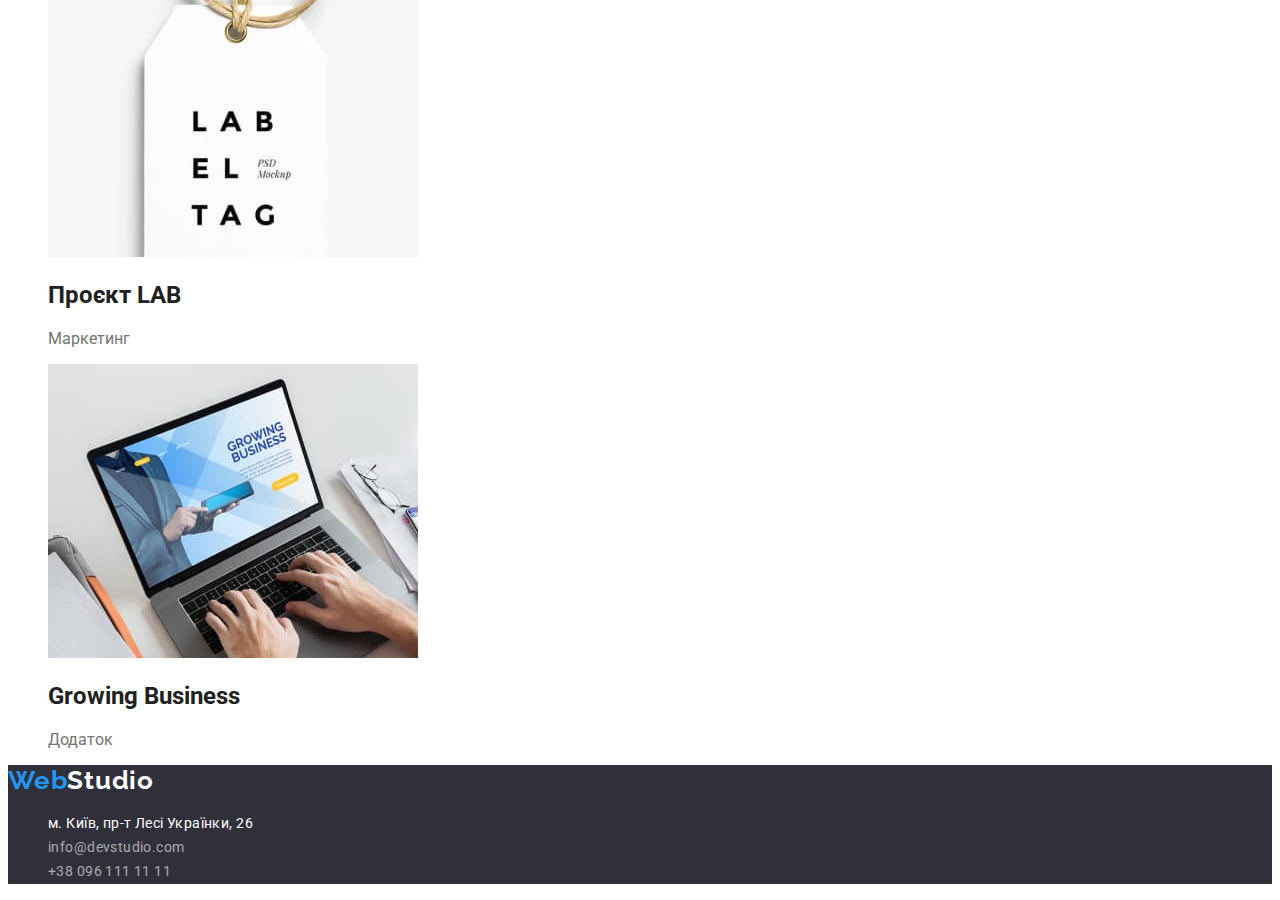
==== commit 3b0efe4e: "Виправляє помилки" ====
--- a/portfolio.html
+++ b/portfolio.html
@@ -15,7 +15,7 @@
   </head>
   <body>
     <header>
-      <a href="" class="logo-link"><span class="accent-logo-link">Web</span>Studio</a>
+      <a href="" class="hd-logo-link"><span class="accent-logo-link">Web</span>Studio</a>
       <nav>
         <ul class="list">
           <li><a href="./index.html" class="nav-link">Студія</a></li>
@@ -23,7 +23,7 @@
           <li><a href="" class="nav-link">Контакти</a></li>
         </ul>
       </nav>
-      <ul class="list hd-contacts">
+      <ul class="list">
         <li><a href="mailto:info@devstudio.com" class="hd-contact">info@devstudio.com</a></li>
         <li><a href="tel:+38096111111" class="hd-contact">+38 096 111 11 11</a></li>
       </ul>
@@ -111,7 +111,7 @@
       </section>
     </main>
     <footer class="footer">
-      <a href="" class="logo-link"><span class="accent-logo-link">Web</span>Studio</a>
+      <a href="" class="ft-logo-link"><span class="accent-logo-link">Web</span>Studio</a>
       <address class="address-list">
         <ul class="list">
           <li>
--- a/css/styles.css
+++ b/css/styles.css
@@ -21,7 +21,8 @@
   list-style: none;
 }
 
-.logo-link,
+.ft-logo-link,
+.hd-logo-link,
 .nav-link,
 .hd-contact,
 .physical-address,
@@ -29,30 +30,31 @@
   text-decoration: none;
 }
 
-.logo-link,
+.ft-logo-link,
+.hd-logo-link,
 .accent-logo-link {
   font-family: 'Raleway', sans-serif;
   font-weight: 700;
   font-size: 26px;
   line-height: 1.19;
-
   letter-spacing: 0.03em;
-}
-
-.logo-link {
-  color: var(--logo-color);
 }
 
 .accent-logo-link {
   color: var(--accent-logo-color);
 }
 
-.hd-contacts,
+.hd-contact,
 .desk {
   color: var(--second-text-color);
 }
 
 /* -------Header------------ */
+
+.hd-logo-link {
+  color: var(--logo-color);
+}
+
 .nav-link,
 .hd-contact {
   font-weight: 500;
@@ -83,7 +85,6 @@
   font-weight: 900;
   font-size: 44px;
   line-height: 1.36;
-
   text-align: center;
   letter-spacing: 0.06em;
   text-transform: uppercase;
@@ -92,14 +93,13 @@
 .btn {
   color: inherit;
   background-color: var(--accent-logo-color);
+
   font-family: inherit;
-
   font-weight: 700;
   font-size: 16px;
   line-height: 1.88;
+  letter-spacing: 0.06em;
 
-  text-align: center;
-  letter-spacing: 0.06em;
   cursor: pointer;
 }
 
@@ -122,6 +122,13 @@
 .btn-menu {
   color: var(--primary-text-color);
   background-color: (--second-bg-color);
+
+  font-family: inherit;
+  font-weight: 500;
+  font-size: 16px;
+  line-height: 1.62;
+  letter-spacing: 0.03em;
+
   cursor: pointer;
 }
 
@@ -132,6 +139,11 @@
 }
 
 /* ------Footer---------- */
+
+.ft-logo-link {
+  color: var(--hd-color);
+}
+
 .footer {
   background-color: var(--ft-color);
 }
@@ -145,7 +157,6 @@
   font-weight: 400;
   font-size: 14px;
   line-height: 1.71;
-
   letter-spacing: 0.03em;
 }
 
